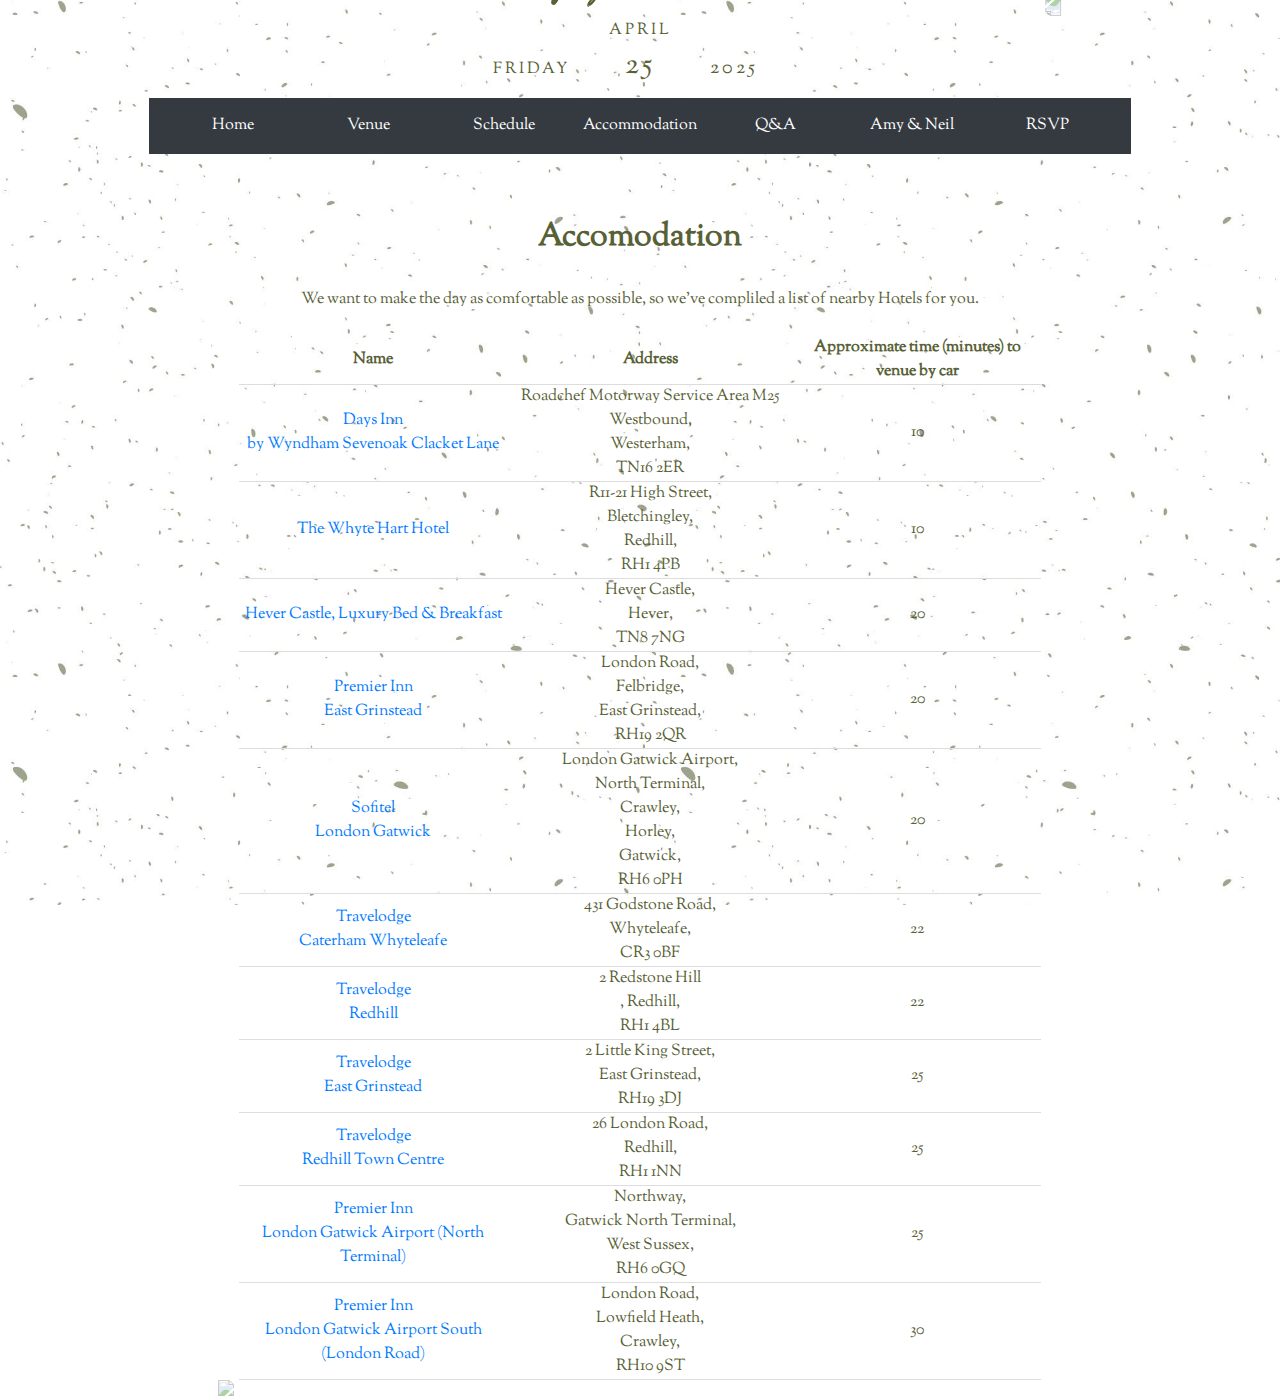
==== accomodation.html @ 81f6745e "upload new home picture" ====
<!DOCTYPE html>
<html lang="en">

<head>
  <title>Amy & Neil</title>
  <meta charset="utf-8">
  <meta name="viewport" content="width=device-width, initial-scale=1">
  <link rel="stylesheet" href="https://cdn.jsdelivr.net/npm/bootstrap@4.6.2/dist/css/bootstrap.min.css">
  <script src="https://cdn.jsdelivr.net/npm/jquery@3.7.1/dist/jquery.slim.min.js"></script>
  <script src="https://cdn.jsdelivr.net/npm/popper.js@1.16.1/dist/umd/popper.min.js"></script>
  <script src="https://cdn.jsdelivr.net/npm/bootstrap@4.6.2/dist/js/bootstrap.bundle.min.js"></script>

  <link href="https://fonts.googleapis.com/icon?family=Material+Icons" rel="stylesheet">


  <link href="assets/css/styles.css" rel="stylesheet">
  <link rel="stylesheet" href="https://cdnjs.cloudflare.com/ajax/libs/font-awesome/4.7.0/css/font-awesome.min.css">
  <style>
  
  </style>
</head>

<body>

    <header class="row">


        <div class="col-sm">
        </div>
    
        <div class="header-main col-sm-8">
    
          <img src="assets/img/footer.jpg" class="img-fluid mx-auto d-block" id="header-img" />
    
    
          <div id="header-text" class="text-center">
            <h1>Amy & Neil</h1>
    
            <span class="wedding-date">April</span>
            <div class="wedding-date">
              <span id="day-of-week">Friday</span><span id="day-of-month">25</span><span id="year">2025</span>
            </div>
          </div>
        </div>
    
        <div class="col-sm">
        </div>
    
      </header>

      <div class="row">
        <div class="col-lg">
        </div>
        <nav class="col-lg-9 navbar navbar-expand-md bg-dark justify-content-center">
    
          <button class="navbar-toggler" type="button" data-toggle="collapse" data-target="#collapsibleNavbar">
            <i class="material-icons">menu</i>
          </button>
    
          <div class="collapse navbar-collapse" id="collapsibleNavbar">
            <ul class="navbar-nav">
              <li class="nav-item">
                <a class="nav-link active" href="index.html">Home</a>
              </li>
              <li class="nav-item">
                <a class="nav-link" href="venue.html">Venue</a>
              </li>
              <li class="nav-item">
                <a class="nav-link" href="schedule.html">Schedule</a>
              </li>
              <li class="nav-item">
                <a class="nav-link" href="accomodation.html">Accommodation</a>
              </li>
              <li class="nav-item">
                <a class="nav-link" href="q-and-a.html">Q&A</a>
              </li>
              <li class="nav-item">
                <a class="nav-link" href="amy-and-neil.html">Amy & Neil</a>
              </li>
              <li class="nav-item">
                <a class="nav-link" href="rsvp.html">RSVP</a>
              </li>
            </ul>
          </div>
        </nav>
        <div class="col-lg">
        </div>
      </div>
    

  <br>
  <h2 class="text-center" , style="font-weight: bold;">
    Accomodation
  </h2>

  <div class="container">
    <div class="col-md">
   
    </div>
   
     <div class="col-md-9 mx-auto d-block">
      <br>
        <div class="text-center">
            We want to make the day as comfortable as possible, so we've compliled a list of nearby Hotels for you.
           </div>
           <br>
       <table class="text-center">
         <tr>
            <th>Name</th>
           <th>Address</th>
           <th>Approximate time (minutes) to venue by car</th>
         </tr>
         <tr>
            <td><a href="https://www.wyndhamhotels.com/en-uk/days-inn/westerham-united-kingdom/days-inn-sevenoaks-clacket-lane/overview">Days Inn <br>by Wyndham Sevenoak Clacket Lane</a></td>
            <td>Roadchef Motorway Service Area M25 Westbound,<br> Westerham, <br>TN16 2ER</td>
            <td>10</td>
         </tr>
         <tr>
            <td><a href="https://www.wyndhamhotels.com/en-uk/days-inn/westerham-united-kingdom/days-inn-sevenoaks-clacket-lane/overview">The Whyte Hart Hotel</a></td>
            <td>R11-21 High Street, <br> Bletchingley, <br> Redhill, <br> RH1 4PB </td>
            <td>10</td>
         </tr>
         <tr>
            <td><a href="https://www.hevercastle.co.uk/stay/bed-breakfast/">Hever Castle, Luxury Bed & Breakfast</a></td>
            <td>Hever Castle, <br> Hever, <br> TN8 7NG</td>
            <td>20</td>
         </tr>
         <tr>
            <td><a href="https://www.premierinn.com/gb/en/hotels/england/surrey/east-grinstead/east-grinstead.html">Premier Inn <br>East Grinstead</a></td>
            <td>London Road, <br> Felbridge, <br> East Grinstead, <br> RH19 2QR</td>
            <td>20</td>
         </tr>
         <tr>
            <td><a href="https://sofitel.accor.com/en/hotels/6204.html">Sofitel <br>London Gatwick</a></td>
            <td>London Gatwick Airport, <br> North Terminal, <br> Crawley, <br> Horley, <br> Gatwick, <br> RH6 0PH</td>
            <td>20</td>
         </tr>

         <tr>
          <td><a href=" https://www.travelodge.co.uk/hotels/325/Caterham-Whyteleafe-hotel">Travelodge <br> Caterham Whyteleafe </a></td>
          <td>431 Godstone Road, <br> Whyteleafe, <br> CR3 0BF</td>
          <td>22</td>
       </tr>
         <tr>
            <td><a href="https://www.travelodge.co.uk/hotels/480/Redhill-hotel">Travelodge<br>Redhill</a></td>
            <td>2 Redstone Hill<br>, Redhill, <br> RH1 4BL</td>
            <td>22</td>
         </tr>
         <tr>
            <td><a href="https://www.travelodge.co.uk/hotels/607/East-Grinstead-hotel">Travelodge<br>East Grinstead</a></td>
            <td>2 Little King Street, <br> East Grinstead, <br> RH19 3DJ</td>
            <td>25</td>
         </tr>
         <tr>
            <td><a href="https://www.travelodge.co.uk/hotels/625/Redhill-Town-Centre-hotel">Travelodge<br>Redhill Town Centre</a></td>
            <td>26 London Road, <br> Redhill, <br> RH1 1NN</td>
            <td>25</td>
         </tr>
      
         
         <tr>
            <td><a href="https://www.premierinn.com/gb/en/hotels/england/west-sussex/crawley/london-gatwick-airport-north-terminal.html">Premier Inn <br>London Gatwick Airport (North Terminal)</a></td>
            <td>Northway, <br> Gatwick North Terminal, <br> West Sussex, <br>RH6 0GQ</td>
            <td>25</td>
         </tr>
         <tr>
            <td><a href="https://www.premierinn.com/gb/en/hotels/england/west-sussex/crawley/london-gatwick-airport-south-london-road.html">Premier Inn <br>London Gatwick Airport South (London Road)</a></td>
            <td>London Road, <br> Lowfield Heath, <br> Crawley, <br> RH10 9ST</td>
            <td>30</td>
         </tr>

       </table>
     </div>
    <div class="col-md">
       
    </div>
   </div>




  <div class="container">
    </div>
  
  <footer class="row" style="opacity: 0.5;">

    <div class="col-sm">
    </div>
    <img src="assets/img/footer.jpg" class="col-sm-8" />

    <div class="col-sm">
    </div>

</footer>


</body>

</html>
---- assets/css/styles.css ----
@import url('https://fonts.googleapis.com/css2?family=Belleza&family=Sorts+Mill+Goudy:ital@0;1&display=swap');
@font-face { font-family: "Bright Sunshine"; src: url('../fonts/Bright\ Sunshine\ Demo.ttf'); } 

* {
  padding: 0;
margin: 0;
}

body {
    background-image: url("../img/background-image.jpg");
    background-repeat: no-repeat;
    background-size: cover;
    background-attachment: fixed;
  
    font-family: "Sorts Mill Goudy", serif;
    font-weight: 400;
    font-style: normal;
    color: #586136;


   
  }
  

  body {
    min-height: 100vh;
    display: flex;
    flex-direction: column;
  }
  
  footer {
    margin-top: auto;
    opacity: 0.5;
  }
  

  nav {
    margin-top: 10px;
    margin-bottom: 40px;
  }

h1 {
  font-family: "Bright Sunshine";
  font-size: 50px;
}



.wedding-date {
    text-transform: uppercase;
    width: 50%;
    position: center;
    margin-left: auto;
    margin-right: auto;
    white-space: nowrap;
    letter-spacing: 3px;
}

.wedding-date span {
    width: 33%;
    display: inline-block;
  }
  
  #day-of-week {
    text-align: right;
    font-size: 16px;
  }
  
  
  #day-of-month {
    text-align:  center;
    font-size: 30px; 
  }
  

  #year {
    text-align: left;
    font-size: 20px;
  
  }

.navbar-toggler {
  color: white;
}

.navbar-nav {
    width: 100%;
}

.nav-item {

    width: 100%;
    text-align: center; /* If you want the text to be centered */
    margin-left: auto;
    margin-right: auto;
}


.nav-item > a {
   color: white;
   text-align: center;
 } 


 a:active { 
   color: grey; 
}


.nav-link {
  width: 100%
}

 .nav-link:hover {
  background-color: #586136;
 }
 

 #header-img {
  transform: rotate(180deg);
  opacity: 0.5;
}


@media (min-width: 992px) {

  #header-text {
    position: relative;
    top: -40px;
    margin-bottom: -40px;
  }

}


@media (min-width: 1200px) {

  #header-text {
    position: relative;
    top: -65px;
    margin-bottom: -65px;
  }

}


tr {
  border-bottom: 1px solid #ddd;
}

h3 {
  margin-top: 30px;
}

table {
  width: 100%;
}

li {
  list-style-position: inside;
}
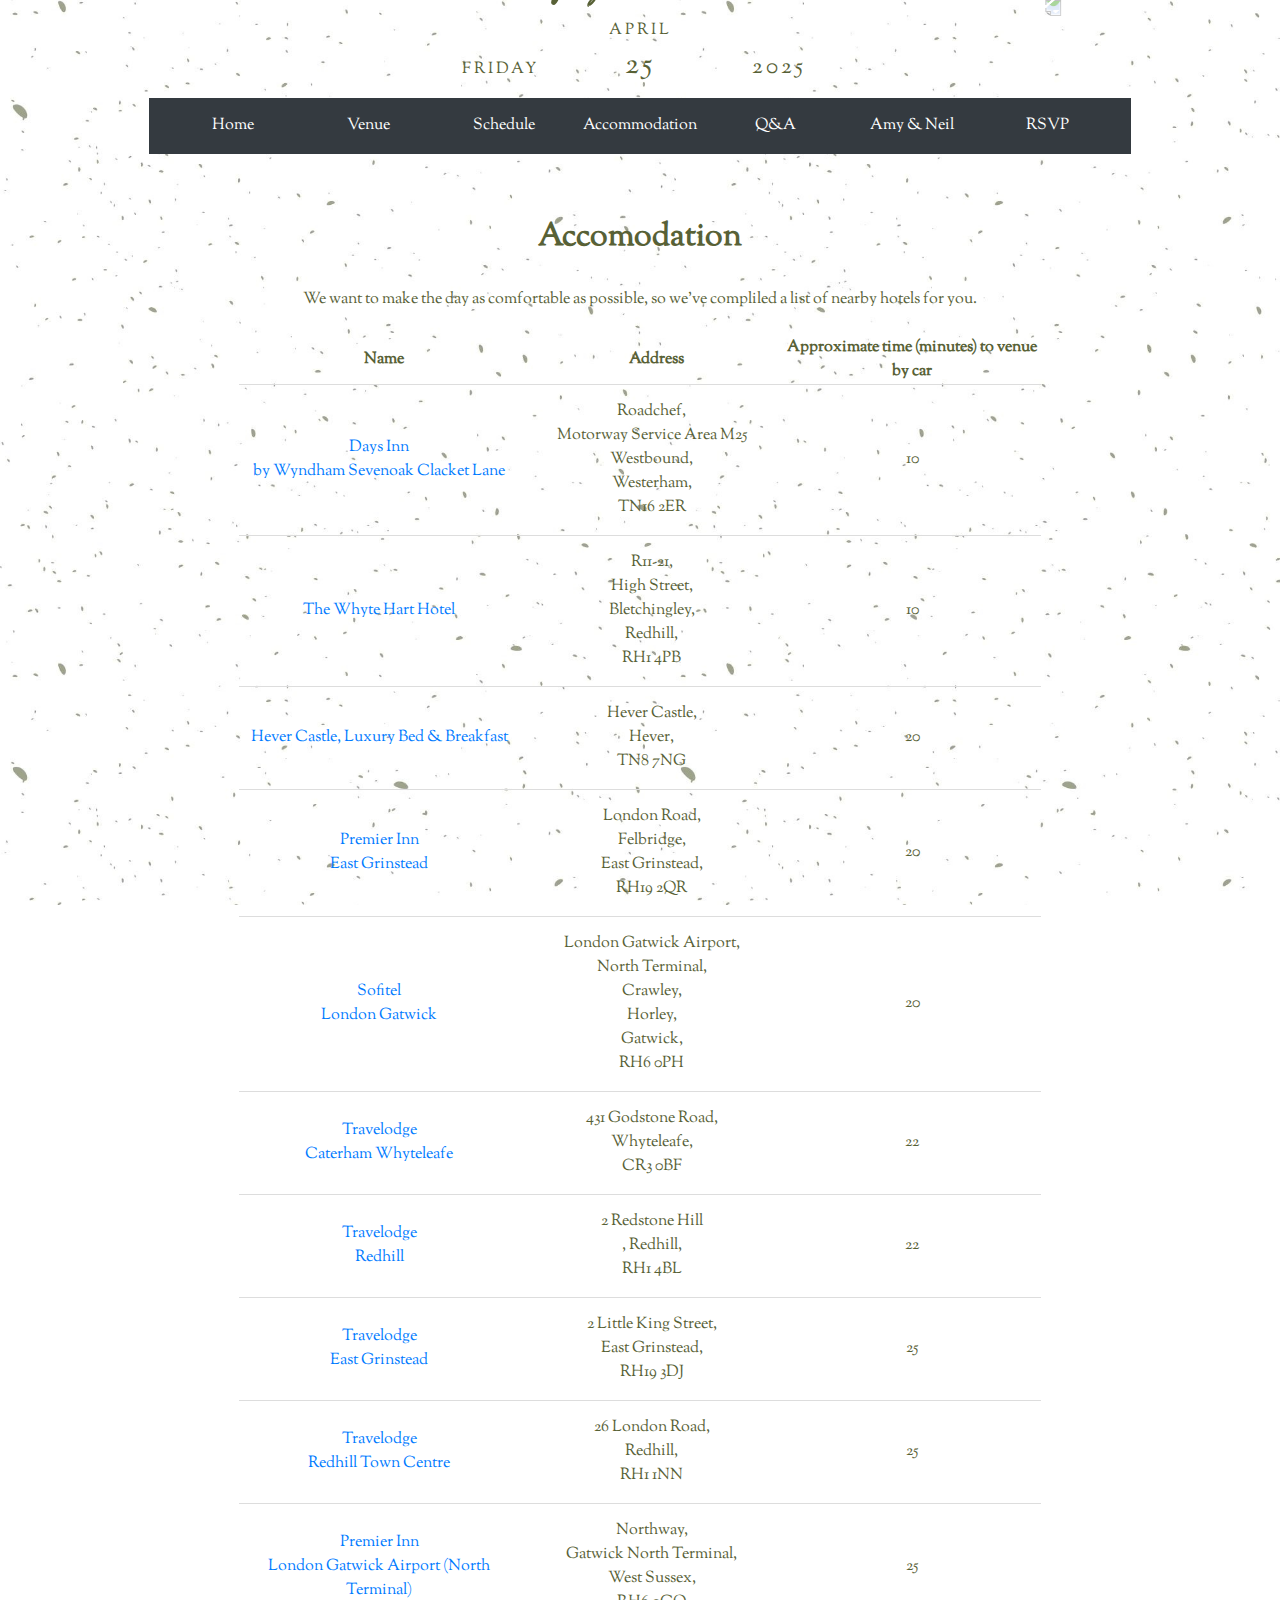
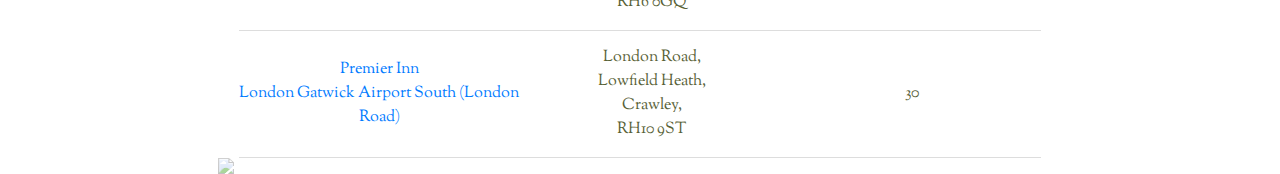
==== commit 11447539: "code tidying" ====
--- a/accomodation.html
+++ b/accomodation.html
@@ -16,77 +16,93 @@
   <link href="assets/css/styles.css" rel="stylesheet">
   <link rel="stylesheet" href="https://cdnjs.cloudflare.com/ajax/libs/font-awesome/4.7.0/css/font-awesome.min.css">
   <style>
-  
+    td:nth-child(1) {
+      padding-right: 10px;
+    }
+
+    td:nth-child(2) {
+      padding-right: 10px;
+    }
+
+    td {
+      padding-top: 15px;
+      padding-bottom: 15px;
+    }
+
+    h3:not(:first-child) {
+      margin-top: 30px;
+    }
+
   </style>
 </head>
 
 <body>
 
-    <header class="row">
-
-
-        <div class="col-sm">
-        </div>
-    
-        <div class="header-main col-sm-8">
-    
-          <img src="assets/img/footer.jpg" class="img-fluid mx-auto d-block" id="header-img" />
-    
-    
-          <div id="header-text" class="text-center">
-            <h1>Amy & Neil</h1>
-    
-            <span class="wedding-date">April</span>
-            <div class="wedding-date">
-              <span id="day-of-week">Friday</span><span id="day-of-month">25</span><span id="year">2025</span>
-            </div>
-          </div>
-        </div>
-    
-        <div class="col-sm">
-        </div>
-    
-      </header>
-
-      <div class="row">
-        <div class="col-lg">
-        </div>
-        <nav class="col-lg-9 navbar navbar-expand-md bg-dark justify-content-center">
-    
-          <button class="navbar-toggler" type="button" data-toggle="collapse" data-target="#collapsibleNavbar">
-            <i class="material-icons">menu</i>
-          </button>
-    
-          <div class="collapse navbar-collapse" id="collapsibleNavbar">
-            <ul class="navbar-nav">
-              <li class="nav-item">
-                <a class="nav-link active" href="index.html">Home</a>
-              </li>
-              <li class="nav-item">
-                <a class="nav-link" href="venue.html">Venue</a>
-              </li>
-              <li class="nav-item">
-                <a class="nav-link" href="schedule.html">Schedule</a>
-              </li>
-              <li class="nav-item">
-                <a class="nav-link" href="accomodation.html">Accommodation</a>
-              </li>
-              <li class="nav-item">
-                <a class="nav-link" href="q-and-a.html">Q&A</a>
-              </li>
-              <li class="nav-item">
-                <a class="nav-link" href="amy-and-neil.html">Amy & Neil</a>
-              </li>
-              <li class="nav-item">
-                <a class="nav-link" href="rsvp.html">RSVP</a>
-              </li>
-            </ul>
-          </div>
-        </nav>
-        <div class="col-lg">
+  <header class="row">
+
+
+    <div class="col-sm">
+    </div>
+
+    <div class="header-main col-sm-8">
+
+      <img src="assets/img/footer.jpg" class="img-fluid mx-auto d-block" id="header-img" />
+
+
+      <div id="header-text" class="text-center">
+        <h1>Amy & Neil</h1>
+
+        <span class="wedding-date">April</span>
+        <div class="wedding-date">
+          <span id="day-of-week">Friday</span><span id="day-of-month">25</span><span id="year">2025</span>
         </div>
       </div>
-    
+    </div>
+
+    <div class="col-sm">
+    </div>
+
+  </header>
+
+  <div class="row">
+    <div class="col-lg">
+    </div>
+    <nav class="col-lg-9 navbar navbar-expand-md bg-dark justify-content-center">
+
+      <button class="navbar-toggler" type="button" data-toggle="collapse" data-target="#collapsibleNavbar">
+        <i class="material-icons">menu</i>
+      </button>
+
+      <div class="collapse navbar-collapse" id="collapsibleNavbar">
+        <ul class="navbar-nav">
+          <li class="nav-item">
+            <a class="nav-link active" href="index.html">Home</a>
+          </li>
+          <li class="nav-item">
+            <a class="nav-link" href="venue.html">Venue</a>
+          </li>
+          <li class="nav-item">
+            <a class="nav-link" href="schedule.html">Schedule</a>
+          </li>
+          <li class="nav-item">
+            <a class="nav-link" href="accomodation.html">Accommodation</a>
+          </li>
+          <li class="nav-item">
+            <a class="nav-link" href="q-and-a.html">Q&A</a>
+          </li>
+          <li class="nav-item">
+            <a class="nav-link" href="amy-and-neil.html">Amy & Neil</a>
+          </li>
+          <li class="nav-item">
+            <a class="nav-link" href="rsvp.html">RSVP</a>
+          </li>
+        </ul>
+      </div>
+    </nav>
+    <div class="col-lg">
+    </div>
+  </div>
+
 
   <br>
   <h2 class="text-center" , style="font-weight: bold;">
@@ -94,94 +110,107 @@
   </h2>
 
   <div class="container">
-    <div class="col-md">
-   
-    </div>
-   
-     <div class="col-md-9 mx-auto d-block">
+    <div class="col-lg">
+
+    </div>
+
+    <div class="col-lg-9 mx-auto d-block">
       <br>
-        <div class="text-center">
-            We want to make the day as comfortable as possible, so we've compliled a list of nearby Hotels for you.
-           </div>
-           <br>
-       <table class="text-center">
-         <tr>
-            <th>Name</th>
-           <th>Address</th>
-           <th>Approximate time (minutes) to venue by car</th>
-         </tr>
-         <tr>
-            <td><a href="https://www.wyndhamhotels.com/en-uk/days-inn/westerham-united-kingdom/days-inn-sevenoaks-clacket-lane/overview">Days Inn <br>by Wyndham Sevenoak Clacket Lane</a></td>
-            <td>Roadchef Motorway Service Area M25 Westbound,<br> Westerham, <br>TN16 2ER</td>
-            <td>10</td>
-         </tr>
-         <tr>
-            <td><a href="https://www.wyndhamhotels.com/en-uk/days-inn/westerham-united-kingdom/days-inn-sevenoaks-clacket-lane/overview">The Whyte Hart Hotel</a></td>
-            <td>R11-21 High Street, <br> Bletchingley, <br> Redhill, <br> RH1 4PB </td>
-            <td>10</td>
-         </tr>
-         <tr>
-            <td><a href="https://www.hevercastle.co.uk/stay/bed-breakfast/">Hever Castle, Luxury Bed & Breakfast</a></td>
-            <td>Hever Castle, <br> Hever, <br> TN8 7NG</td>
-            <td>20</td>
-         </tr>
-         <tr>
-            <td><a href="https://www.premierinn.com/gb/en/hotels/england/surrey/east-grinstead/east-grinstead.html">Premier Inn <br>East Grinstead</a></td>
-            <td>London Road, <br> Felbridge, <br> East Grinstead, <br> RH19 2QR</td>
-            <td>20</td>
-         </tr>
-         <tr>
-            <td><a href="https://sofitel.accor.com/en/hotels/6204.html">Sofitel <br>London Gatwick</a></td>
-            <td>London Gatwick Airport, <br> North Terminal, <br> Crawley, <br> Horley, <br> Gatwick, <br> RH6 0PH</td>
-            <td>20</td>
-         </tr>
-
-         <tr>
-          <td><a href=" https://www.travelodge.co.uk/hotels/325/Caterham-Whyteleafe-hotel">Travelodge <br> Caterham Whyteleafe </a></td>
+      <div class="text-center">
+        We want to make the day as comfortable as possible, so we've compliled a list of nearby hotels for you.
+      </div>
+      <br>
+      <table class="text-center">
+        <tr>
+          <th>Name</th>
+          <th>Address</th>
+          <th>Approximate time (minutes) to venue by car</th>
+        </tr>
+        <tr>
+          <td><a
+              href="https://www.wyndhamhotels.com/en-uk/days-inn/westerham-united-kingdom/days-inn-sevenoaks-clacket-lane/overview">Days
+              Inn <br>by Wyndham Sevenoak Clacket Lane</a></td>
+          <td>Roadchef, <br> Motorway Service Area M25 Westbound,<br> Westerham, <br>TN16 2ER</td>
+          <td>10</td>
+        </tr>
+        <tr>
+          <td><a
+              href="https://www.wyndhamhotels.com/en-uk/days-inn/westerham-united-kingdom/days-inn-sevenoaks-clacket-lane/overview">The
+              Whyte Hart Hotel</a></td>
+          <td>R11-21, <br> High Street, <br> Bletchingley, <br> Redhill, <br> RH1 4PB </td>
+          <td>10</td>
+        </tr>
+        <tr>
+          <td><a href="https://www.hevercastle.co.uk/stay/bed-breakfast/">Hever Castle, Luxury Bed & Breakfast</a></td>
+          <td>Hever Castle, <br> Hever, <br> TN8 7NG</td>
+          <td>20</td>
+        </tr>
+        <tr>
+          <td><a
+              href="https://www.premierinn.com/gb/en/hotels/england/surrey/east-grinstead/east-grinstead.html">Premier
+              Inn <br>East Grinstead</a></td>
+          <td>London Road, <br> Felbridge, <br> East Grinstead, <br> RH19 2QR</td>
+          <td>20</td>
+        </tr>
+        <tr>
+          <td><a href="https://sofitel.accor.com/en/hotels/6204.html">Sofitel <br>London Gatwick</a></td>
+          <td>London Gatwick Airport, <br> North Terminal, <br> Crawley, <br> Horley, <br> Gatwick, <br> RH6 0PH</td>
+          <td>20</td>
+        </tr>
+
+        <tr>
+          <td><a href=" https://www.travelodge.co.uk/hotels/325/Caterham-Whyteleafe-hotel">Travelodge <br> Caterham
+              Whyteleafe </a></td>
           <td>431 Godstone Road, <br> Whyteleafe, <br> CR3 0BF</td>
           <td>22</td>
-       </tr>
-         <tr>
-            <td><a href="https://www.travelodge.co.uk/hotels/480/Redhill-hotel">Travelodge<br>Redhill</a></td>
-            <td>2 Redstone Hill<br>, Redhill, <br> RH1 4BL</td>
-            <td>22</td>
-         </tr>
-         <tr>
-            <td><a href="https://www.travelodge.co.uk/hotels/607/East-Grinstead-hotel">Travelodge<br>East Grinstead</a></td>
-            <td>2 Little King Street, <br> East Grinstead, <br> RH19 3DJ</td>
-            <td>25</td>
-         </tr>
-         <tr>
-            <td><a href="https://www.travelodge.co.uk/hotels/625/Redhill-Town-Centre-hotel">Travelodge<br>Redhill Town Centre</a></td>
-            <td>26 London Road, <br> Redhill, <br> RH1 1NN</td>
-            <td>25</td>
-         </tr>
-      
-         
-         <tr>
-            <td><a href="https://www.premierinn.com/gb/en/hotels/england/west-sussex/crawley/london-gatwick-airport-north-terminal.html">Premier Inn <br>London Gatwick Airport (North Terminal)</a></td>
-            <td>Northway, <br> Gatwick North Terminal, <br> West Sussex, <br>RH6 0GQ</td>
-            <td>25</td>
-         </tr>
-         <tr>
-            <td><a href="https://www.premierinn.com/gb/en/hotels/england/west-sussex/crawley/london-gatwick-airport-south-london-road.html">Premier Inn <br>London Gatwick Airport South (London Road)</a></td>
-            <td>London Road, <br> Lowfield Heath, <br> Crawley, <br> RH10 9ST</td>
-            <td>30</td>
-         </tr>
-
-       </table>
-     </div>
-    <div class="col-md">
-       
-    </div>
-   </div>
+        </tr>
+        <tr>
+          <td><a href="https://www.travelodge.co.uk/hotels/480/Redhill-hotel">Travelodge<br>Redhill</a></td>
+          <td>2 Redstone Hill<br>, Redhill, <br> RH1 4BL</td>
+          <td>22</td>
+        </tr>
+        <tr>
+          <td><a href="https://www.travelodge.co.uk/hotels/607/East-Grinstead-hotel">Travelodge<br>East Grinstead</a>
+          </td>
+          <td>2 Little King Street, <br> East Grinstead, <br> RH19 3DJ</td>
+          <td>25</td>
+        </tr>
+        <tr>
+          <td><a href="https://www.travelodge.co.uk/hotels/625/Redhill-Town-Centre-hotel">Travelodge<br>Redhill Town
+              Centre</a></td>
+          <td>26 London Road, <br> Redhill, <br> RH1 1NN</td>
+          <td>25</td>
+        </tr>
+
+
+        <tr>
+          <td><a
+              href="https://www.premierinn.com/gb/en/hotels/england/west-sussex/crawley/london-gatwick-airport-north-terminal.html">Premier
+              Inn <br>London Gatwick Airport (North Terminal)</a></td>
+          <td>Northway, <br> Gatwick North Terminal, <br> West Sussex, <br>RH6 0GQ</td>
+          <td>25</td>
+        </tr>
+        <tr>
+          <td><a
+              href="https://www.premierinn.com/gb/en/hotels/england/west-sussex/crawley/london-gatwick-airport-south-london-road.html">Premier
+              Inn <br>London Gatwick Airport South (London Road)</a></td>
+          <td>London Road, <br> Lowfield Heath, <br> Crawley, <br> RH10 9ST</td>
+          <td>30</td>
+        </tr>
+
+      </table>
+    </div>
+    <div class="col-lg">
+
+    </div>
+  </div>
 
 
 
 
   <div class="container">
-    </div>
-  
+  </div>
+
   <footer class="row" style="opacity: 0.5;">
 
     <div class="col-sm">
@@ -191,7 +220,7 @@
     <div class="col-sm">
     </div>
 
-</footer>
+  </footer>
 
 
 </body>
--- a/assets/css/styles.css
+++ b/assets/css/styles.css
@@ -1,126 +1,55 @@
+/*Import fonts*/
+@import url('https://fonts.googleapis.com/css2?family=Belleza&family=Sorts+Mill+Goudy:ital@0;1&display=swap');
 
-@import url('https://fonts.googleapis.com/css2?family=Belleza&family=Sorts+Mill+Goudy:ital@0;1&display=swap');
-@font-face { font-family: "Bright Sunshine"; src: url('../fonts/Bright\ Sunshine\ Demo.ttf'); } 
+@font-face {
+  font-family: "Bright Sunshine";
+  src: url('../fonts/Bright\ Sunshine\ Demo.ttf');
+}
 
+/*Set up page*/
 * {
   padding: 0;
-margin: 0;
+  margin: 0;
 }
 
 body {
-    background-image: url("../img/background-image.jpg");
-    background-repeat: no-repeat;
-    background-size: cover;
-    background-attachment: fixed;
-  
-    font-family: "Sorts Mill Goudy", serif;
-    font-weight: 400;
-    font-style: normal;
-    color: #586136;
+  background-image: url("../img/background-image.jpg");
+  background-repeat: no-repeat;
+  background-size: cover;
+  background-attachment: fixed;
+
+  font-family: "Sorts Mill Goudy", serif;
+  font-weight: 400;
+  font-style: normal;
+  color: #586136;
+
+  min-height: 100vh;
+  display: flex;
+  flex-direction: column;
+
+}
 
 
-   
-  }
-  
+/*Footer*/
+footer {
+  margin-top: auto;
+  opacity: 0.5;
+}
 
-  body {
-    min-height: 100vh;
-    display: flex;
-    flex-direction: column;
-  }
-  
-  footer {
-    margin-top: auto;
-    opacity: 0.5;
-  }
-  
 
-  nav {
-    margin-top: 10px;
-    margin-bottom: 40px;
-  }
 
+/*Header*/
 h1 {
   font-family: "Bright Sunshine";
   font-size: 50px;
 }
 
 
-
-.wedding-date {
-    text-transform: uppercase;
-    width: 50%;
-    position: center;
-    margin-left: auto;
-    margin-right: auto;
-    white-space: nowrap;
-    letter-spacing: 3px;
-}
-
-.wedding-date span {
-    width: 33%;
-    display: inline-block;
-  }
-  
-  #day-of-week {
-    text-align: right;
-    font-size: 16px;
-  }
-  
-  
-  #day-of-month {
-    text-align:  center;
-    font-size: 30px; 
-  }
-  
-
-  #year {
-    text-align: left;
-    font-size: 20px;
-  
-  }
-
-.navbar-toggler {
-  color: white;
-}
-
-.navbar-nav {
-    width: 100%;
-}
-
-.nav-item {
-
-    width: 100%;
-    text-align: center; /* If you want the text to be centered */
-    margin-left: auto;
-    margin-right: auto;
-}
-
-
-.nav-item > a {
-   color: white;
-   text-align: center;
- } 
-
-
- a:active { 
-   color: grey; 
-}
-
-
-.nav-link {
-  width: 100%
-}
-
- .nav-link:hover {
-  background-color: #586136;
- }
- 
-
- #header-img {
+#header-img {
   transform: rotate(180deg);
   opacity: 0.5;
 }
+
 
 
 @media (min-width: 992px) {
@@ -144,21 +73,115 @@
 
 }
 
+.wedding-date {
+  text-transform: uppercase;
+  width: 50%;
+  position: center;
+  margin-left: auto;
+  margin-right: auto;
+  white-space: nowrap;
+  letter-spacing: 3px;
+}
 
-tr {
-  border-bottom: 1px solid #ddd;
+@media(max-width: 600px) {
+  .wedding-date {
+    width: 60%;
+  }
+}
+
+@media(max-width: 400px) {
+  .wedding-date {
+    width: 70%;
+  }
+
+
+}
+
+.wedding-date span {
+  width: 33%;
+  display: inline-block;
+}
+
+#day-of-week {
+  font-size: 16px;
+}
+
+
+#day-of-month {
+  font-size: 30px;
+}
+
+
+#year {
+  font-size: 23px;
+
+}
+
+/*Nav*/
+nav {
+  margin-top: 10px;
+  margin-bottom: 40px;
+}
+
+.navbar-toggler {
+  color: white;
+}
+
+.navbar-nav {
+  width: 100%;
+}
+
+.nav-item {
+
+  width: 100%;
+  text-align: center;
+  margin-left: auto;
+  margin-right: auto;
+}
+
+
+.nav-item > a {
+  color: white;
+  text-align: center;
+}
+
+
+a:active {
+  color: grey;
+}
+
+
+.nav-link {
+  width: 100%
+}
+
+.nav-link:hover {
+  background-color: #586136;
+}
+
+
+
+/*Text content*/
+li {
+  list-style-position: inside;
 }
 
 h3 {
   margin-top: 30px;
 }
 
+
+/*Tables*/
+tr {
+  border-bottom: 1px solid #ddd;
+}
+
 table {
   width: 100%;
 }
 
-li {
-  list-style-position: inside;
-}
-
-
+@media(max-width: 600px) {
+  table {
+    font-size: 15px;
+  }
+}